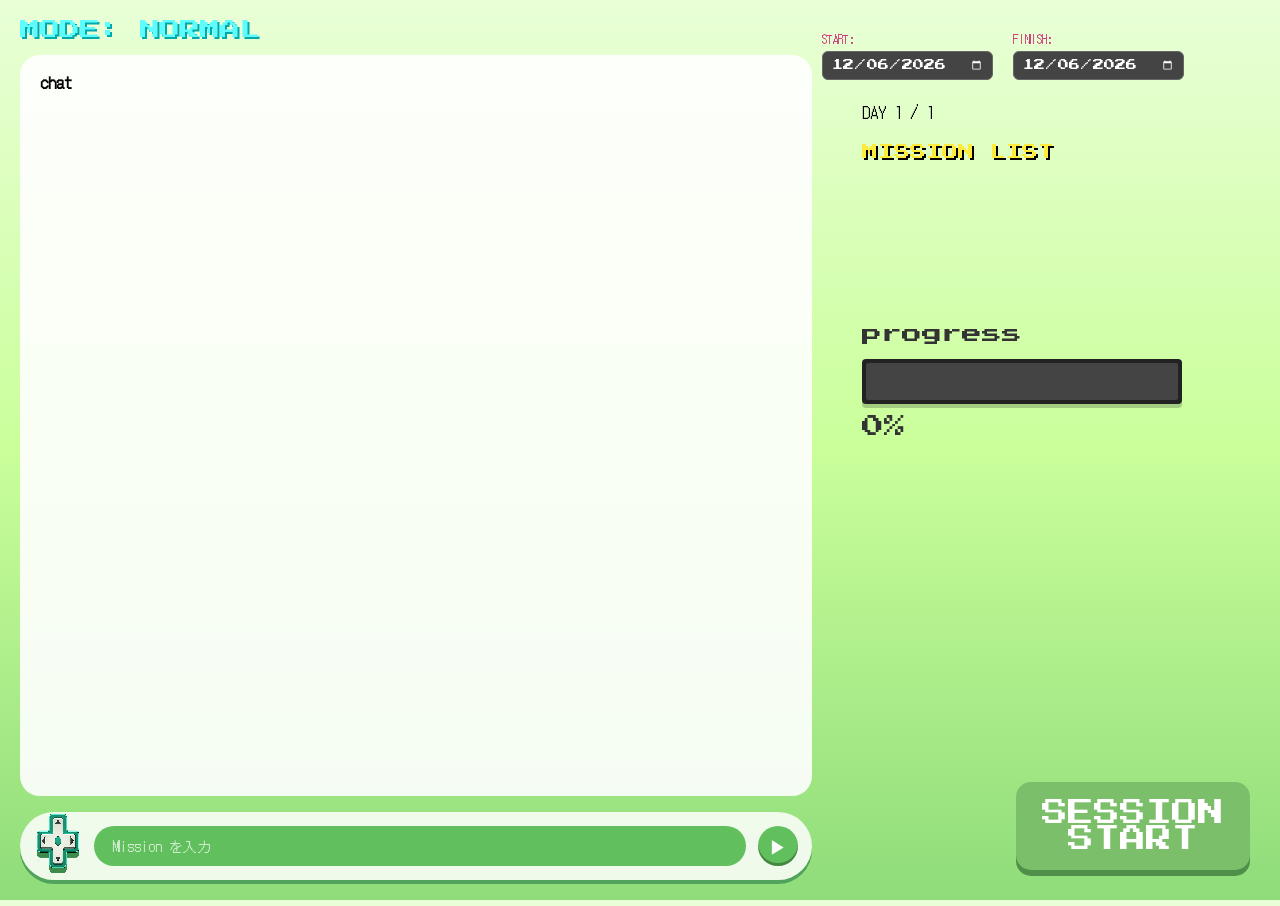
==== 提案/index1.html @ c7b99474 "NORMAL MODEチャット機能追加" ====
<!DOCTYPE html>
<html lang="ja">
<head>
  <meta charset="UTF-8" />
  <title>Motivex - Session</title>

  <!-- フォント -->
  <link href="https://fonts.googleapis.com/css2?family=Press+Start+2P&display=swap" rel="stylesheet">
  <link href="https://fonts.googleapis.com/css2?family=DotGothic16&display=swap" rel="stylesheet">

  <link rel="stylesheet" href="style1.css" />
</head>

<body>

<div class="app">

  <!-- 左エリア -->
  <div class="left">

    <div class="header">
      <span class="mode">MODE: NORMAL</span>
    </div>

    <!-- チャット -->
    <div class="chat-box">
      <div class="chat-title">chat</div>
      <div class="chat-content" id="chatContent"></div>
    </div>

    <!-- 下部操作 -->
    <div class="bottom-area">
      <div class="command-bar">

        <button class="plus-btn">
          <img src="プラスボタン.png">
        </button>

        <input
          type="text"
          id="chatInput"
          class="chat-input"
          placeholder="Mission を入力"
        >

        <button id="sendBtn" class="send-btn">▶</button>

      </div>
    </div>

  </div>

  <!-- 右エリア -->
  <div class="right">

  <div class="date-wrap">
  <div class="field">
    <label class="date-label">START:</label>
    <input type="date" value="2026-01-15">
  </div>
  <div class="field">
    <label class="date-label">FINISH:</label>
    <input type="date" value="2026-01-15">
  </div>
</div>

  <div class="day-status" id="calendarDay">DAY 1 / 3</div>

  <div class="mission-section" id="missionSection">
  <div class="mission-label">MISSION LIST</div>
  <div class="mission-lock-overlay"></div> 
  
  <div id="missionList" class="mission-list">
    </div>
</div>

  <div class="progress-section">
    <div class="progress-label">progress</div>
    <div class="progress-bar-wrapper">
      <div class="progress-frame"></div>
      <div class="progress-fill" id="progressFill"></div>
    </div>
    <span class="progress-text" id="progressText">0%</span>
  </div>

  <button class="start-btn">SESSION<br>START</button>

</div>

</div>

<script src="server.js"></script>
</body>
</html>
---- 提案/style1.css ----
/* ===============================
   共通設定
================================ */
* {
  box-sizing: border-box;
  font-family: "DotGothic16", sans-serif;
}

body {
  margin: 0;
  height: 100vh;
  background: linear-gradient(
    180deg,
    #e9ffd7 0%,
    #caff9a 50%,
    #8fdc7a 100%
  );
  overflow: hidden; 
}

/* ===============================
   全体レイアウト
================================ */
.app {
  display: flex;
  height: 100vh;
}

/* ===============================
   左エリア
================================ */
.left {
  width: 65%;
  padding: 20px;
  display: flex;
  flex-direction: column;
}

.header {
  margin-bottom: 10px;
}

.mode {
  font-family: "Press Start 2P", cursive;
  font-size: 20px;
  color: #5ffcff;
  text-shadow: 2px 2px 0 #0aa;
}

/* ===============================
   チャットUI
================================ */
.chat-box {
  flex: 1;
  background: rgba(255, 255, 255, 0.9);
  border-radius: 20px;
  padding: 15px 20px;
  display: flex;
  flex-direction: column; 
  min-height: 0;          
}

.chat-title {
  font-size: 16px;
  margin-bottom: 12px;
  font-weight: bold;
  flex-shrink: 0;
}

#chatContent {
  flex: 1;
  display: flex;
  flex-direction: column;
  gap: 12px;
  overflow-y: auto;       
  padding-right: 10px;
}

.message {
  max-width: 80%;
  padding: 10px 15px;
  border-radius: 15px;
  font-size: 15px;
  line-height: 1.5;
  word-wrap: break-word;
  position: relative;
}

.message.user {
  align-self: flex-end;   
  background-color: #61c05d;
  color: #fff;
  border-bottom-right-radius: 2px; 
  box-shadow: 2px 2px 0 rgba(0,0,0,0.1);
}

.message.system {
  align-self: flex-start; 
  background-color: #f0f0f0;
  color: #333;
  border-bottom-left-radius: 2px;
  box-shadow: -2px 2px 0 rgba(0,0,0,0.05);
}

.message.cheer {
  align-self: flex-start; 
  background-color: #ffeb3b; 
  color: #333;
  font-weight: bold;
  border: 2px solid #ffa000;
  border-bottom-left-radius: 2px;
  box-shadow: -2px 2px 0 rgba(0,0,0,0.1);
}

/* ===============================
   下部操作（コマンドバー）
================================ */
.bottom-area {
  margin-top: 16px;
}

.command-bar {
  display: flex;
  align-items: center;
  gap: 12px;
  background: rgba(255, 255, 255, 0.85);
  border-radius: 40px;
  padding: 10px 14px;
  box-shadow: 0 4px 0 #4fa35a;
}

.plus-btn {
  width: 48px;
  height: 48px;
  border: none;
  background: none;
  cursor: pointer;
  display: flex;
  align-items: center;
  justify-content: center;
  flex-shrink: 0;
}

.plus-btn img {
  width: 120px;
  height: 120px;
  image-rendering: pixelated;
  filter: drop-shadow(0 5px 0 #3c8b4a);
}

.chat-input {
  flex: 1; 
  height: 40px;
  border: none;
  outline: none;
  border-radius: 40px;
  padding: 0 18px;
  font-size: 14px;
  background: #61c05d;
  color: #fff;
}

.chat-input::placeholder {
  color: rgba(255, 255, 255, 0.7);
}

.send-btn {
  width: 40px;
  height: 40px;
  border-radius: 50%;
  border: none;
  background: #61c05d;
  color: #fff;
  font-size: 18px;
  cursor: pointer;
  flex-shrink: 0;
  box-shadow: inset 0 -3px rgba(0, 0, 0, 0.3);
}

/* ===============================
   右エリア（カレンダー設定）
================================ */
/* ===============================
   右エリア（デザイン修正版）
================================ */
.right {
  width: 35%;
  padding: 30px;
  position: relative;
}

/* カレンダー全体の配置 */
.date-wrap {
  display: flex;
  gap: 20px;
  margin-bottom: 20px;
  margin-left: -40px; /* 位置調整 */
}

/* START: FINISH: の文字（ドット絵風ピンク） */
.date-wrap label {
  font-family: 'DotGothic16', sans-serif !important;
  color: #cd3378 !important; /* 濃いめのピンク */
  font-size: 12px !important;
  margin-bottom: 4px;
  display: block;
  text-transform: uppercase;
}
/* --- カレンダー：お気に入りのデザイン（修正版） --- */
.date-wrap input[type="date"] {
  background: #444 !important;
  border: 1px solid #666 !important;
  color: #ffffff !important; /* 文字色を白に強制 */
  border-radius: 6px;
  font-family: 'Press Start 2P', monospace !important;
  font-size: 11px;
  padding: 6px 8px;
  cursor: pointer;
  outline: none;
  appearance: none; /* ブラウザ標準の見た目をリセット */
  -webkit-appearance: none; /* ブラウザ標準の見た目をリセット */
}

/* ★ 内部の数字と「/」を強制的に白くする設定（これが重要） */
.date-wrap input[type="date"]::-webkit-datetime-edit-text,
.date-wrap input[type="date"]::-webkit-datetime-edit-month-field,
.date-wrap input[type="date"]::-webkit-datetime-edit-day-field,
.date-wrap input[type="date"]::-webkit-datetime-edit-year-field {
  color: #ffffff !important;
}

/* カレンダーアイコンも白くする */
.date-wrap input[type="date"]::-webkit-calendar-picker-indicator {
  filter: invert(1);
}

/* SESSION START後のロック状態：見た目を変えない */
.date-wrap input[type="date"]:disabled {
  background: #444 !important;
  color: #ffffff !important;
  opacity: 1 !important;
  cursor: not-allowed;
  -webkit-text-fill-color: #ffffff !important; /* iPhone等の対策 */
}
/* 入力枠（白背景・黒い細枠） */
/* --- カレンダー：お気に入りのデザイン --- */
/* カレンダー：お気に入りの黒デザイン */


/* START: FINISH: のラベル */
.date-label {
  font-family: 'Press Start 2P', monospace;
  font-size: 10px;
  color: #cd3378;
  margin-bottom: 4px;
  display: block;
}

/* 古い設定が残っていたら邪魔なので、以下を削除または無効化してください */
/* input[type="date"]:disabled { background: #333 !important; } ← これが犯人の可能性大 */

/* ===============================
   ミッションリスト & ロック機能
================================ */
.mission-section {
  position: relative; 
  margin-top: 20px;
  flex: 1; 
  min-height: 150px;
  max-height: 250px;
}

.mission-lock-overlay {
  display: none; 
  position: absolute;
  top: 35px;
  left: 0;
  width: 100%;
  height: calc(100% - 35px);
  background: transparent; 
  z-index: 5;
  border-radius: 8px;
  pointer-events: auto; 
}

.is-locked .mission-lock-overlay {
  display: block !important;
}

.mission-label {
  font-family: 'Press Start 2P', monospace;
  font-size: 16px;
  color: #ffeb3b;
  margin-bottom: 10px;
  text-shadow: 2px 2px 0 #000;
}

.mission-list {
  display: flex;
  flex-direction: column;
  gap: 8px;
  overflow-y: auto;
  max-height: calc(100% - 30px);
}

.mission-item {
  background: rgba(0, 0, 0, 0.6);
  border-left: 4px solid #4fc3ff;
  padding: 8px 12px;
  color: #fff;
  font-size: 14px;
  display: flex;
  justify-content: space-between;
  align-items: center;
  border-radius: 4px;
  animation: slideIn 0.3s ease-out;
}

.done-btn {
  background: #61c05d;
  border: none;
  color: white;
  padding: 2px 8px;
  font-family: 'DotGothic16', sans-serif;
  border-radius: 4px;
  cursor: pointer;
  font-size: 12px;
  position: relative;
  z-index: 10;
}

/* ===============================
   PROGRESS（pH試験紙風ゲージ）
================================ */
.progress-section {
  margin-top: 30px;
}

.progress-label {
  font-family: 'Press Start 2P', monospace;
  font-size: 20px;
  margin-bottom: 15px;
  color: #333;
}

.progress-bar-wrapper {
  position: relative;
  width: 100%;
  max-width: 320px;
  height: 45px;
  background-color: #222; 
  padding: 4px;
  border-radius: 4px;
  box-shadow: 0 4px 0 rgba(0,0,0,0.2);
}

.progress-frame {
  width: 100%;
  height: 100%;
  background-color: #444; 
  border-radius: 2px;
  position: relative;
  overflow: hidden;
}

.progress-fill {
  position: absolute;
  left: 4px;
  top: 4px;
  height: calc(100% - 8px);
  width: 0%; 
  background: linear-gradient(
    90deg,
    #ff4b4b 0%,   
    #ffeb3b 40%,  
    #4caf50 70%,  
    #2196f3 100%  
  );
  border-radius: 2px;
  transition: width 0.6s cubic-bezier(0.4, 0, 0.2, 1);
  z-index: 2;
}

.progress-text {
  display: block;
  margin-top: 12px;
  font-family: 'Press Start 2P', monospace;
  font-size: 22px;
  color: #333;
}

/* ===============================
   START BUTTON
================================ */
.start-btn {
  position: absolute;
  right: 30px;
  bottom: 30px;
  background: #7bbf6a;
  border: none;
  border-radius: 15px;
  padding: 18px 26px;
  font-size: 26px;
  font-family: 'Press Start 2P', monospace !important;
  color: #fff;
  cursor: pointer;
  box-shadow: 0 6px 0 #4f8f4a;
}
/* モチベーション用：特別な色の吹き出し */
/* 達成した時の特別な色の吹き出し */
.message.cheer {
  align-self: flex-start; 
  background-color: #ffeb3b; /* 明るい黄色 */
  color: #333;
  font-weight: bold;
  border: 2px solid #ffa000;
  border-bottom-left-radius: 2px;
  box-shadow: -2px 2px 0 rgba(0,0,0,0.1);
  animation: bounce 0.4s ease;
}

@keyframes bounce {
  0% { transform: scale(0.8); }
  50% { transform: scale(1.05); }
  100% { transform: scale(1); }
}
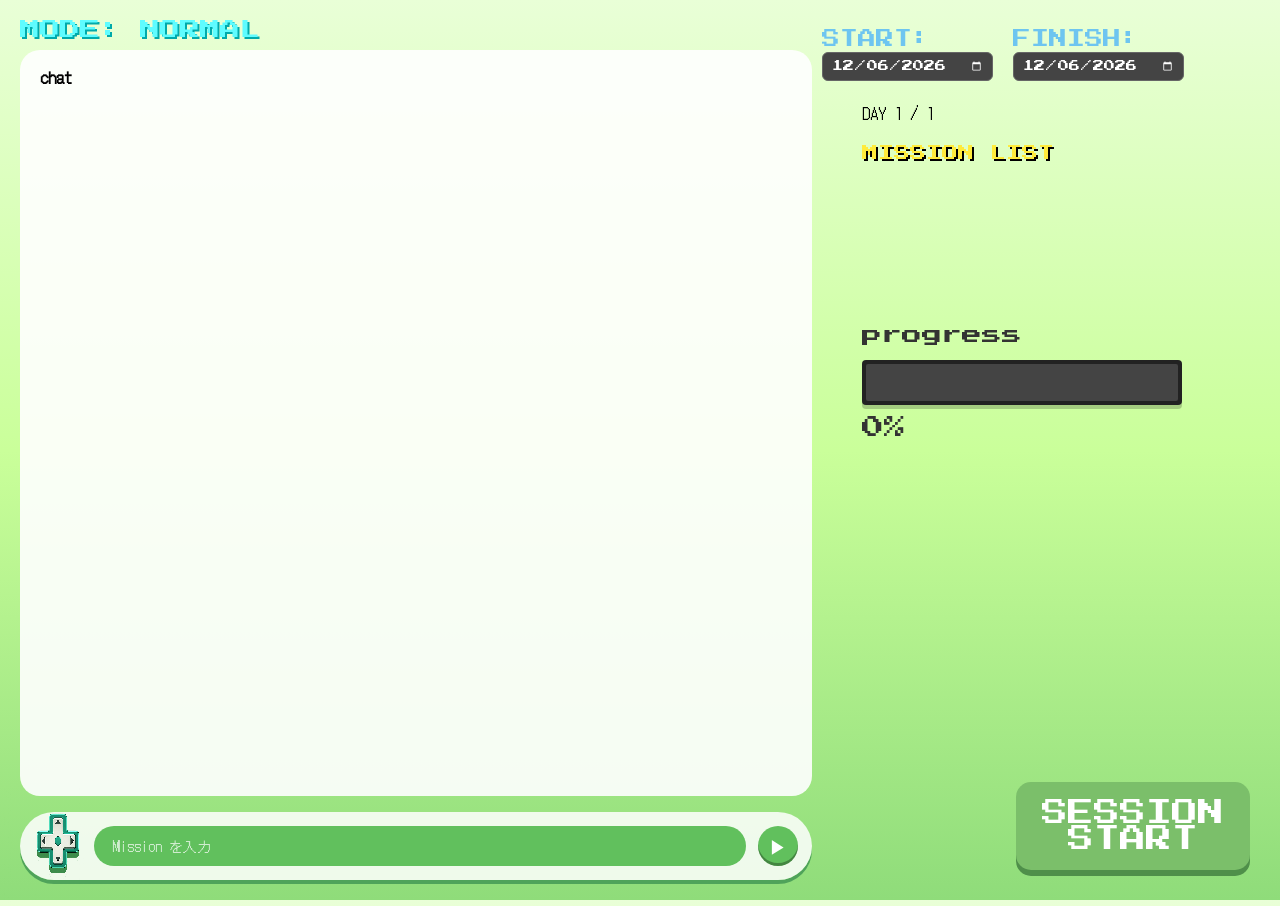
==== commit c308930b: "完成形コード" ====
--- a/提案/index1.html
+++ b/提案/index1.html
@@ -17,9 +17,11 @@
 
   <!-- 左エリア -->
   <div class="left">
+    <span class="mode" id="modeLabel">MODE: NORMAL</span>
+
 
     <div class="header">
-      <span class="mode">MODE: NORMAL</span>
+      
     </div>
 
     <!-- チャット -->
@@ -90,5 +92,6 @@
 </div>
 
 <script src="server.js"></script>
+
 </body>
 </html>
--- a/提案/style1.css
+++ b/提案/style1.css
@@ -199,9 +199,9 @@
 
 /* START: FINISH: の文字（ドット絵風ピンク） */
 .date-wrap label {
-  font-family: 'DotGothic16', sans-serif !important;
-  color: #cd3378 !important; /* 濃いめのピンク */
-  font-size: 12px !important;
+  font-family: 'Press Start 2P', sans-serif !important;
+  color: #6ec5f0 !important; /* 濃いめのピンク */
+  font-size: 18px !important;
   margin-bottom: 4px;
   display: block;
   text-transform: uppercase;
